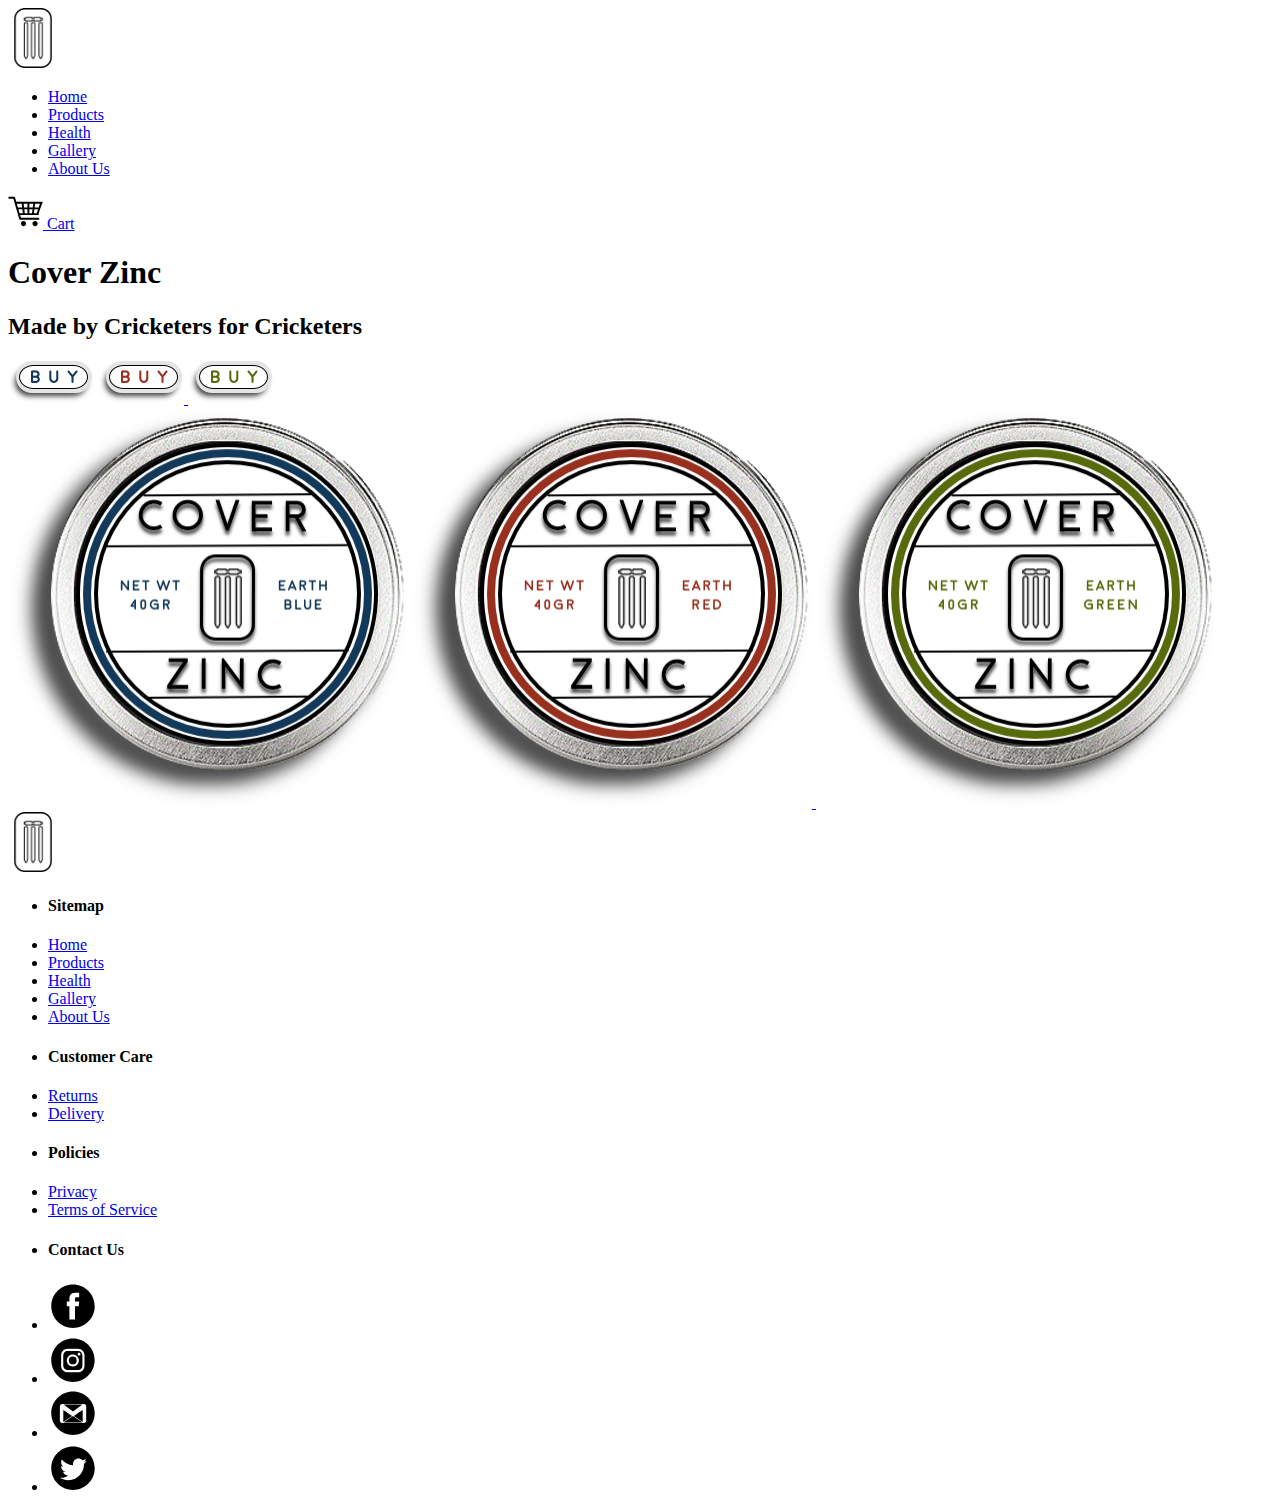
==== index.html @ f7d5c848 "First Draft" ====
<!DOCTYPE html>
<html lang="en">
	<head>
		<meta charset="utf-8" >
		<meta name="description" content="australia zinc company for cricket" >
		<title> Cover Zinc Company Home Page</title>
	</head>
	
	<body>
		<header id="home_header">
			<nav>
				<a href="index.html" title="Home Page">	<img src="icons/logo.svg" width="50" height="60" alt="Home" /></a> 	<!-- Greg Connolly-->
				<ul>
					<li><a href="index.html" title="Home Page">Home</a></li>
					<li><a href="products.html" title="Products Page">Products</a></li>
					<li><a href="health.html" title="Health Page">Health</a></li>
					<li><a href="gallery.html" title="Gallery Page">Gallery</a></li>
					<li><a href="about.html" title="About us Page">About Us</a></li>
				</ul>
				<div>
					<a href="cart.html" title="Cart Page">
						<img src="icons/cart.svg" width="35" height="35" alt="shopping cart" />
						Cart
					</a>
				</div>
			</nav>
			<h1>Cover Zinc</h1>
			<h2>Made by Cricketers for Cricketers</h2>
		</header>
		
		<section id="home_section">
			<div>
				<a href="cart.html"><img src="images/blue_buy.png" width="86" height="44" alt="buy" /></a> 		<!-- Greg Connolly-->
				<a href="cart.html"><img src="images/red_buy.png" width="86" height="44" alt="buy" />	</a> 		<!-- Greg Connolly-->
				<a href="cart.html"><img src="images/green_buy.png" width="86" height="44" alt="buy" /></a>		<!-- Greg Connolly-->
			</div>
			<div>
				<a href="products.html">	<img src="images/blue_tin.png" width="400" height="400" alt="Earth Blue Product.png" /></a>		<!-- Greg Connolly-->
				<a href="products.html">	<img src="images/red_tin.png" width="400" height="400" alt="Earth Red Product.png" />	</a>		<!-- Greg Connolly-->
				<a href="products.html">	<img src="images/green_tin.png" width="400" height="400" alt="Earth Green Product.png" /></a>	<!-- Greg Connolly-->
			</div>
		</section>
<!--Comment tag  -->		
		<footer>
			<a href="index.html" title="Home Page">	
			<img src="icons/logo.svg" width="50" height="60" alt="Home" />
			</a>
			<ul class="ul_footer">
				<li><h4>Sitemap</h4></li>
				<li><a href="index.html" title="Home Page">Home</a></li>
				<li><a href="products.html" title="Products Page">Products</a></li>
				<li><a href="health.html" title="Health Page">Health</a></li>
				<li><a href="gallery.html" title="Gallery Page">Gallery</a></li>
				<li><a href="about.html" title="About us Page">About Us</a></li>
			</ul>
			<ul class="ul_footer">
				<li><h4>Customer Care</h4></li>
				<li><a href="information.html#returns">Returns</a></li>
				<li><a href="information.html#delivery">Delivery</a></li>
			</ul>
			<ul class="ul_footer">
				<li><h4>Policies</h4></li>
				<li><a href="information.html#privacy">Privacy</a></li>
				<li><a href="information.html#terms_of_service">Terms of Service</a></li>
			</ul>
			<ul class="ul_footer">
				<li><h4>Contact Us</h4></li>
				<li><a href="sorry.html"><img src="icons/facebook.svg" width="50" height="50" alt="facebook" /></a></li> 		<!-- Morphix Design Studio 2017 https://picons.me/download-social.php -->
				<li><a href="sorry.html"><img src="icons/instagram.svg" width="50" height="50" alt="instagram" /></a></li> 	<!-- Morphix Design Studio 2017 https://picons.me/download-social.php -->
				<li><a href="sorry.html"><img src="icons/mail.svg" width="50" height="50" alt="email" /></a></li> 				<!-- Morphix Design Studio 2017 https://picons.me/download-social.php -->
				<li><a href="sorry.html"><img src="icons/twitter.svg" width="50" height="50" alt="twitter" /></a></li> 		<!-- Morphix Design Studio 2017 https://picons.me/download-social.php -->
			</ul>
		</footer>
	</body>
</html>
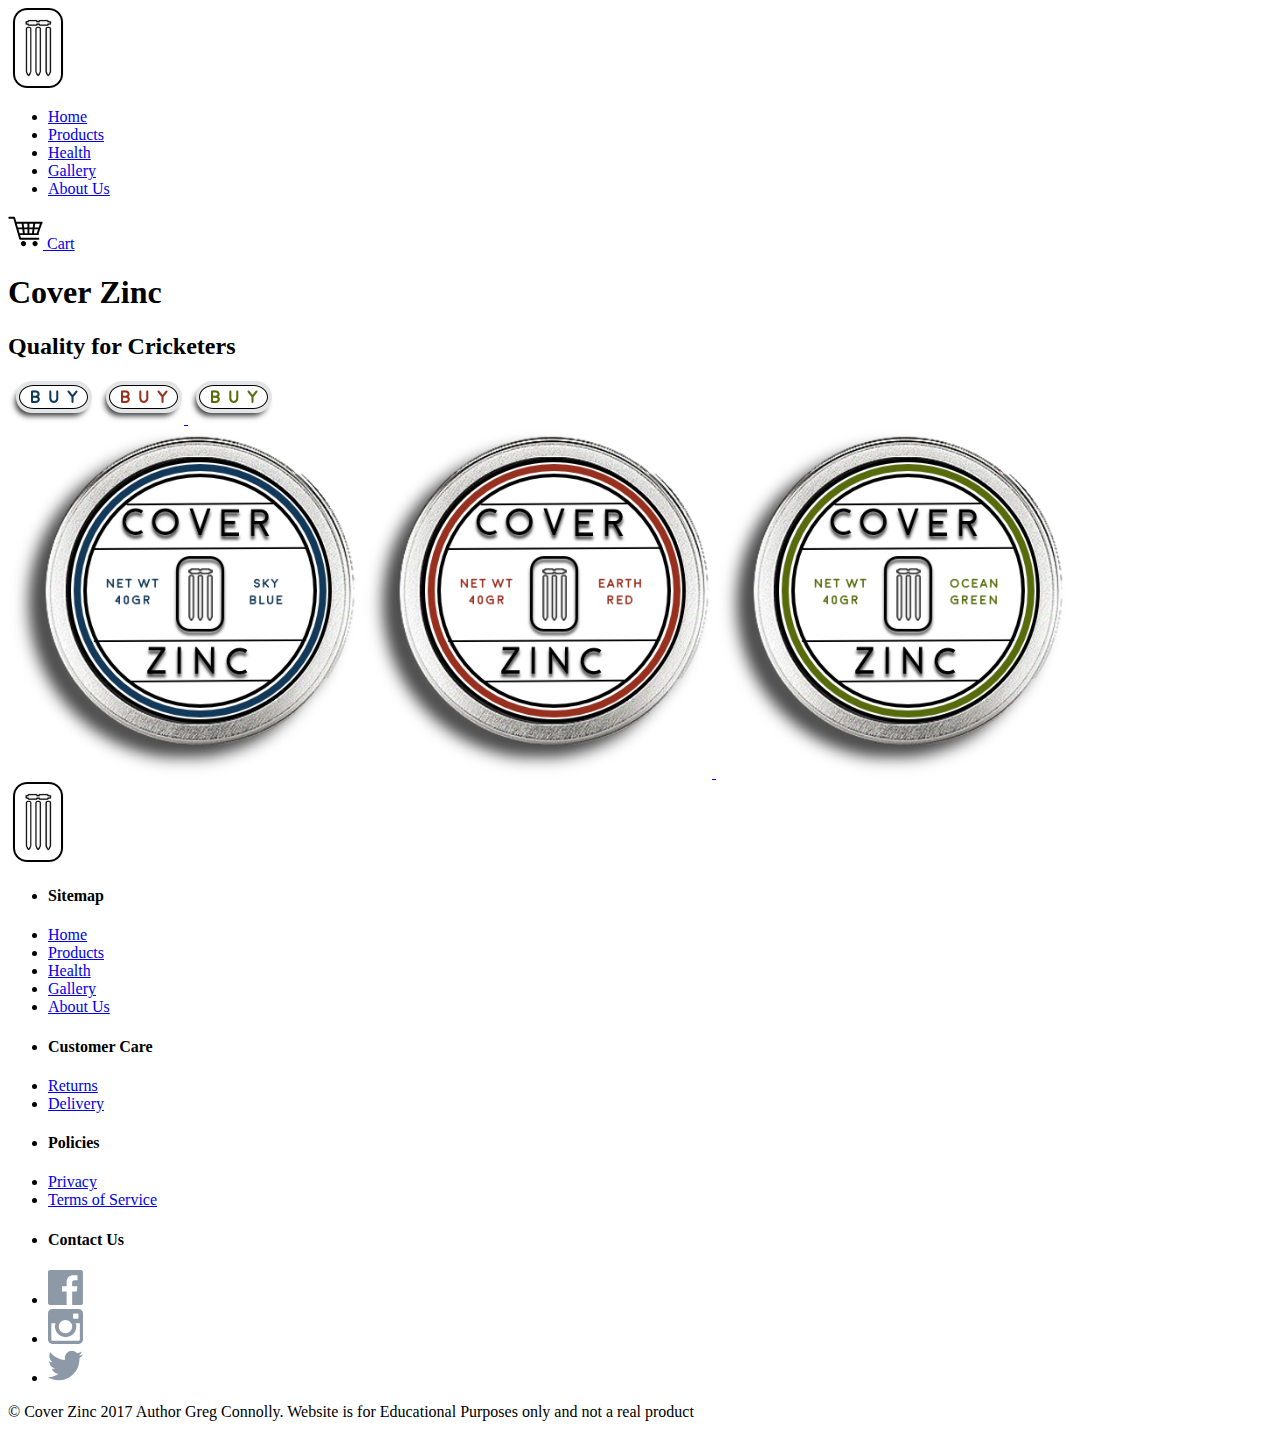
==== commit f322504a: "Final Draft of Website" ====
--- a/index.html
+++ b/index.html
@@ -1,15 +1,25 @@
-<!DOCTYPE html>
-<html lang="en">
+<!DOCTYPE html><!--
+/* Copyright Greg Connolly 2017.  This website was create for Cutin University School of Design for subject DIG 251
+* It is used for educational purposes only. Permission to copy, modify or use this software is permitted under creative commons 
+* licence for all uses so long as author credit is given.
+-->
+
+<html lang="en"> <!-- setting language as English -->
 	<head>
-		<meta charset="utf-8" >
+		<meta charset="utf-8" > <!-- meta data tags -->
 		<meta name="description" content="australia zinc company for cricket" >
 		<title> Cover Zinc Company Home Page</title>
+		<!-- <link rel="stylesheet" type="text/css" href="css/main.css" /> Link to css style sheet -->
 	</head>
 	
 	<body>
-		<header id="home_header">
-			<nav>
-				<a href="index.html" title="Home Page">	<img src="icons/logo.svg" width="50" height="60" alt="Home" /></a> 	<!-- Greg Connolly-->
+		<header id="home_header"> <!-- the header contains all of the nav bar and page headers throughout all pages.  background image will be through CSS)-->
+			<nav> <!-- nav tag contains the nav list -->
+				<div class="icon">
+					<a href="index.html" title="Home Page">	
+						<img src="icons/logo.svg" width="60" height="80" alt="Home" />
+					</a>
+				</div>	<!-- Copyright Greg Connolly 2017-->
 				<ul>
 					<li><a href="index.html" title="Home Page">Home</a></li>
 					<li><a href="products.html" title="Products Page">Products</a></li>
@@ -17,59 +27,61 @@
 					<li><a href="gallery.html" title="Gallery Page">Gallery</a></li>
 					<li><a href="about.html" title="About us Page">About Us</a></li>
 				</ul>
-				<div>
+				<div class="cart"> <!-- div tag to contain the cart icon + text for CSS styling (float to the right) -->
 					<a href="cart.html" title="Cart Page">
 						<img src="icons/cart.svg" width="35" height="35" alt="shopping cart" />
 						Cart
 					</a>
 				</div>
-			</nav>
-			<h1>Cover Zinc</h1>
-			<h2>Made by Cricketers for Cricketers</h2>
+			</nav> <!-- end of nav tag -->
+			<h1><strong>Cover</strong> Zinc</h1> 
+			<h2>Quality for Cricketers</h2>
 		</header>
 		
-		<section id="home_section">
-			<div>
-				<a href="cart.html"><img src="images/blue_buy.png" width="86" height="44" alt="buy" /></a> 		<!-- Greg Connolly-->
-				<a href="cart.html"><img src="images/red_buy.png" width="86" height="44" alt="buy" />	</a> 		<!-- Greg Connolly-->
-				<a href="cart.html"><img src="images/green_buy.png" width="86" height="44" alt="buy" /></a>		<!-- Greg Connolly-->
+		<section id="home_section"> <!-- section for content.  Home section id separate from other pages. Background image is through CSS. -->
+			<div id="product_buy"> <!-- div containing product images -->
+				<a href="cart.html"><img src="images/blue_buy.png" width="86" height="44" alt="buy" /></a> 		<!-- Copyright Greg Connolly 2017-->
+				<a href="cart.html"><img src="images/red_buy.png" width="86" height="44" alt="buy" />	</a> 		<!-- Copyright Greg Connolly 2017-->
+				<a href="cart.html"><img src="images/green_buy.png" width="86" height="44" alt="buy" /></a>		<!-- Copyright Greg Connolly 2017-->
 			</div>
-			<div>
-				<a href="products.html">	<img src="images/blue_tin.png" width="400" height="400" alt="Earth Blue Product.png" /></a>		<!-- Greg Connolly-->
-				<a href="products.html">	<img src="images/red_tin.png" width="400" height="400" alt="Earth Red Product.png" />	</a>		<!-- Greg Connolly-->
-				<a href="products.html">	<img src="images/green_tin.png" width="400" height="400" alt="Earth Green Product.png" /></a>	<!-- Greg Connolly-->
+			<div id="product_image"> <!-- div contain add to cart symbols to be align below product images -->
+				<a href="products.html">	<img src="images/blue_tin.png" width="350" height="350" alt="Earth Blue Product.png" /></a>		<!-- Copyright Greg Connolly 2017-->
+				<a href="products.html">	<img src="images/red_tin.png" width="350" height="350" alt="Earth Red Product.png" />	</a>		<!-- Copyright Greg Connolly 2017-->
+				<a href="products.html">	<img src="images/green_tin.png" width="350" height="350" alt="Earth Green Product.png" /></a>		<!-- Copyright Greg Connolly 2017-->
 			</div>
-		</section>
-<!--Comment tag  -->		
-		<footer>
-			<a href="index.html" title="Home Page">	
-			<img src="icons/logo.svg" width="50" height="60" alt="Home" />
+		</section> <!-- end of content section -->
+
+		<footer> <!-- footer tag.  this section is the same for all of the pages -->
+			<a href="index.html" title="Home Page">	 <!-- logo clickable anchor returns user to home page -->
+			<img id="footer_logo" src="icons/logo.svg" width="60" height="80" alt="Home" />
 			</a>
-			<ul class="ul_footer">
-				<li><h4>Sitemap</h4></li>
-				<li><a href="index.html" title="Home Page">Home</a></li>
-				<li><a href="products.html" title="Products Page">Products</a></li>
-				<li><a href="health.html" title="Health Page">Health</a></li>
-				<li><a href="gallery.html" title="Gallery Page">Gallery</a></li>
-				<li><a href="about.html" title="About us Page">About Us</a></li>
-			</ul>
-			<ul class="ul_footer">
-				<li><h4>Customer Care</h4></li>
-				<li><a href="information.html#returns">Returns</a></li>
-				<li><a href="information.html#delivery">Delivery</a></li>
-			</ul>
-			<ul class="ul_footer">
-				<li><h4>Policies</h4></li>
-				<li><a href="information.html#privacy">Privacy</a></li>
-				<li><a href="information.html#terms_of_service">Terms of Service</a></li>
-			</ul>
-			<ul class="ul_footer">
-				<li><h4>Contact Us</h4></li>
-				<li><a href="sorry.html"><img src="icons/facebook.svg" width="50" height="50" alt="facebook" /></a></li> 		<!-- Morphix Design Studio 2017 https://picons.me/download-social.php -->
-				<li><a href="sorry.html"><img src="icons/instagram.svg" width="50" height="50" alt="instagram" /></a></li> 	<!-- Morphix Design Studio 2017 https://picons.me/download-social.php -->
-				<li><a href="sorry.html"><img src="icons/mail.svg" width="50" height="50" alt="email" /></a></li> 				<!-- Morphix Design Studio 2017 https://picons.me/download-social.php -->
-				<li><a href="sorry.html"><img src="icons/twitter.svg" width="50" height="50" alt="twitter" /></a></li> 		<!-- Morphix Design Studio 2017 https://picons.me/download-social.php -->
-			</ul>
+			<div id="flexbox_footer">
+				<ul class="ul_footer"> <!-- first list for sitemap. the class ul_footer is for CSS styling as they are all the same.-->
+					<li><h4>Sitemap</h4></li>
+					<li><a href="index.html" title="Home Page">Home</a></li>
+					<li><a href="products.html" title="Products Page">Products</a></li>
+					<li><a href="health.html" title="Health Page">Health</a></li>
+					<li><a href="gallery.html" title="Gallery Page">Gallery</a></li>
+					<li><a href="about.html" title="About us Page">About Us</a></li>
+				</ul>
+				<ul class="ul_footer"> <!-- second list for customer care information -->
+					<li><h4>Customer Care</h4></li>
+					<li><a href="information.html#returns">Returns</a></li>
+					<li><a href="information.html#delivery">Delivery</a></li>
+				</ul>
+				<ul class="ul_footer"> <!-- third list for policy information -->
+					<li><h4>Policies</h4></li>
+					<li><a href="information.html#privacy">Privacy</a></li>
+					<li><a href="information.html#terms_of_service">Terms of Service</a></li>
+				</ul>
+				<ul class="ul_footer"> <!-- final list for social medial contact links -->
+					<li><h4>Contact Us</h4></li>
+					<li class="icon_float"><a href="sorry.html"><img src="icons/facebook.svg" width="35" height="35" alt="facebook" /></a></li> 		<!-- Morphix Design Studio 2017 https://picons.me/download-social.php -->
+					<li class="icon_float"><a href="sorry.html"><img src="icons/instagram.svg" width="35" height="35" alt="instagram" /></a></li> 	<!-- Morphix Design Studio 2017 https://picons.me/download-social.php -->
+					<li class="icon_float"><a href="sorry.html"><img src="icons/twitter.svg" width="35" height="35" alt="twitter" /></a></li> 		<!-- Morphix Design Studio 2017 https://picons.me/download-social.php -->
+				</ul>
+			</div>
+			<p id="p_footer">&copy; Cover Zinc 2017 Author Greg Connolly.  Website is for Educational Purposes only and not a real product</p> <!-- copyright disclaimer -->
 		</footer>
 	</body>
 </html>
--- a/css/main.css
+++ b/css/main.css
@@ -0,0 +1,284 @@
+/********** major layout and backgrounds ********/
+
+body {
+	margin: 0 auto;
+	font: normal 100% "coves", moon, sans-serif;
+	width: 100%;
+	min-width: 1080px;
+	
+}
+
+header {
+	background-image: url(../images/header_background.jpeg);
+	background-size: 100%;
+	background-position: center;
+	position: relative;
+		
+}	
+	
+.secondary_header {
+	background-image: url(../images/header_background.jpeg);
+	
+}
+
+footer {
+	clear: both;
+	border-top: 5px solid;
+	border-top-color: black;
+	box-shadow: 0px -7px 5px rgba(0, 0, 0, 0.68);
+}
+
+
+
+/******** header and nav layout styling *********/
+
+#home_header {
+	height: 720px;
+	border-bottom: 5px solid;
+	border-bottom-color: black;
+	box-shadow: 0px 7px 5px rgba(0, 0, 0, 0.68);
+}
+
+
+.icon {
+	float: left;
+	padding: 0;
+	position: absolute;
+	left: 10px;
+	bottom: 10%;
+	
+
+	
+}
+
+.cart {
+	margin: auto;
+	position: absolute;
+	right: 10px;
+	bottom: 40%;
+	width: 120px;	
+}	
+
+.cart a {
+	position: absolute;
+	content: center;
+	color: white;
+	bottom: 40%;	
+}
+
+.cart a img {
+	margin-right: 7px;
+}
+
+/********** use nav to centre location of list **********/
+
+nav {
+	text-transform: uppercase;
+	text-shadow: -2px 2px 2px rgba (0, 0, 0, 0.65);
+	text-decoration: none;
+	font-size: 20px;
+	font-weight: bold;
+	height: 115px;
+	position: relative;
+}
+
+nav ul {
+	width: 70%;
+	padding-left: 10px;
+	position: absolute;
+	bottom: 40%;
+	left:80px ;
+	margin: auto;
+		
+}
+
+nav ul li {
+	float: left;
+	list-style-type: none;
+	display: block;
+	width: 20%;
+		
+
+}
+
+/********** content section styling for home page*********/
+
+#home_section {
+	background-image: url(../images/white_background.png);
+	background-size: 30%;
+	background-repeat: repeat;
+	
+}
+
+#product_buy {
+	width: 100%;
+	display: -webkit-flex;
+	display: flex;
+	-webkit-justify-content:space-around;
+	justify-content: space-around;
+}
+
+#product_buy a{
+	margin: 70px auto 0px auto;
+}
+
+#product_image {
+	clear: both;
+	width: 100%;
+	display: -webkit-flex;
+	display: flex;
+	-webkit-justify-content:space-around;
+	justify-content: space-around;
+		
+}
+
+#product_image a{
+	margin: 10px auto 90px auto;
+		
+}
+
+#product_image a img {
+	margin-right: 30px; /*this is just to adjust for the image shadow which skewed the centre */
+}
+
+/*********** secondary content styling ***********/
+
+.secondary_section {
+	background-image: url(../images/white_background.png);
+	background-size: 30%;
+	background-repeat: repeat;
+	
+}
+
+
+
+/******** secondary header styling *********/
+
+.secondary_header {
+	border-bottom: 5px solid;
+	border-bottom-color: black;
+	box-shadow: 0px 7px 5px rgba(0, 0, 0, 0.68);
+}
+
+.secondary_title_container {
+	clear: both;
+	height: 110px;
+	padding: 20px;
+	
+}
+
+.secondary_title {
+	text-align: left;
+	margin: auto;
+	position: relative;
+}
+
+/********* footer styling **********/
+
+footer {
+	background-color: rgb(51, 51, 51);
+	color: rgb(224, 224, 224);
+	
+}
+
+#footer_logo {
+	float: left;
+	margin-left: 20px;
+	margin-top: 30px;
+}
+
+#flexbox_footer {
+	width: 90%;
+	display: -webkit-flex;
+	display: flex;
+	-webkit-justify-content:space-around;
+	justify-content: space-around;
+	
+}
+
+.ul_footer{
+	margin: 0px auto;
+	padding: 0px;
+	width: 300px;
+		
+}
+.ul_footer li {
+	color: rgb(224, 224, 224);
+	list-style-type: none;
+	font-size: 18px;
+	text-transform: uppercase;
+	
+}
+
+.icon_float {
+	float: left;
+	
+}
+
+.icon_float img {
+		margin: 0px 10px;
+}
+
+
+
+/********* global font and styling **********/
+
+h1 {
+	font-family: coves, moon, sans-serif;
+	font-weight: normal;
+	font-size: 72px;
+	letter-spacing: 2.5rem;
+	color: black;
+	clear: both;
+	position: absolute;
+	top: 32%;
+	text-align: center;
+	width: 100%;
+	margin: auto;
+	text-transform: uppercase;
+	text-shadow: -2px 2px 4px rgba(0, 0, 0, 0.65);
+}
+
+h2 {
+	font-family: coves, moon, sans-serif;
+	font-weight: normal;
+	font-size: 14px;
+	letter-spacing: 1em;
+	color: black;
+	clear: both;
+	position: absolute;
+	top: 45%;
+	text-align: center;
+	width: 100%;
+	margin: auto;
+	text-shadow: -2px 2px 2px rgba(0, 0, 0, 0.65);
+
+}
+
+h4 {
+	font-family: moon,"coves", sans-serif;
+	font-weight: normal;
+	font-size: 24px;
+	margin: 30px 5px 10px 0px;
+}
+
+p {
+	font-size: 1em;
+	text-shadow: 2px 0 2px #000000;
+}
+
+/* anchor responsive global styling */
+
+a:link {
+	color: black;
+	text-decoration: none;
+}
+
+a:visited {
+	color: rgb(84, 33, 137);
+	
+}
+
+a:hover {
+	color: rgba(0, 0, 0, .30);
+}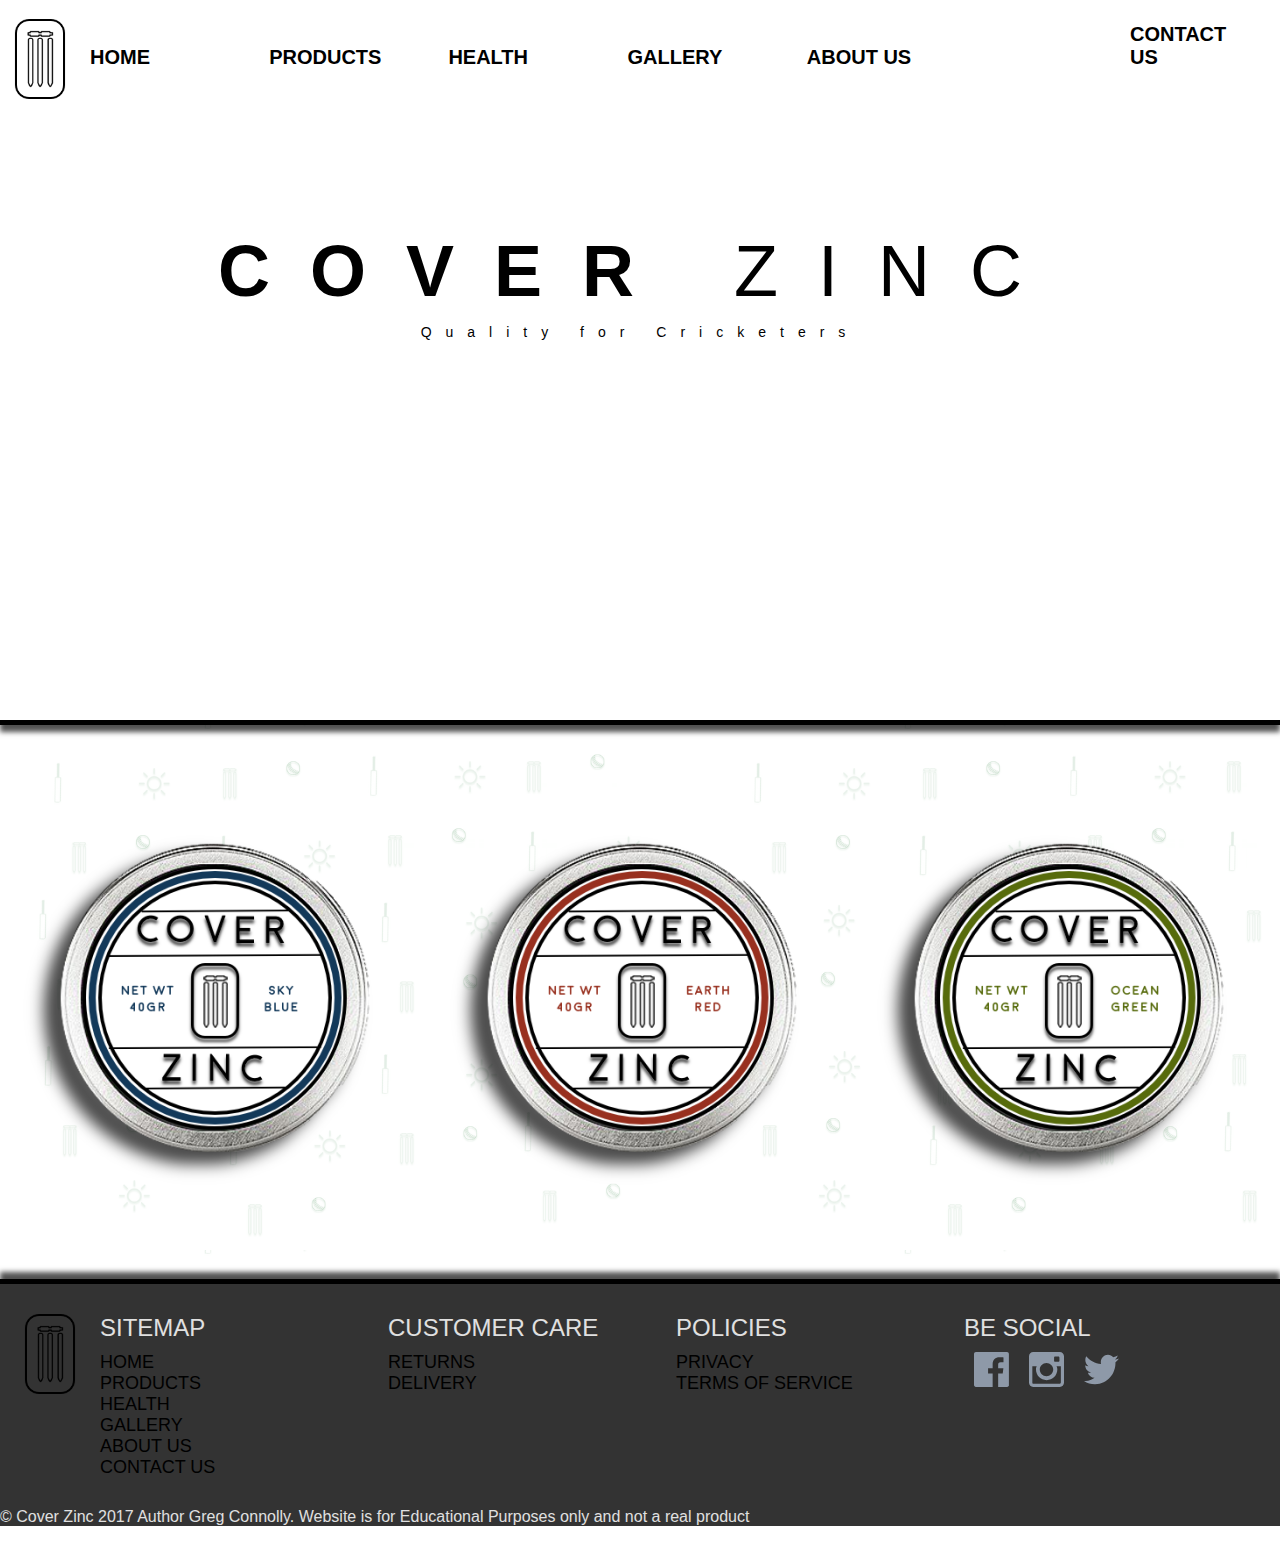
==== commit 3bd8a838: "Assignment 3" ====
--- a/index.html
+++ b/index.html
@@ -1,5 +1,5 @@
 <!DOCTYPE html><!--
-/* Copyright Greg Connolly 2017.  This website was create for Cutin University School of Design for subject DIG 251
+/* Copyright Greg Connolly 2017.  This website was create for Curtin University School of Design for subject DIG 251
 * It is used for educational purposes only. Permission to copy, modify or use this software is permitted under creative commons 
 * licence for all uses so long as author credit is given.
 -->
@@ -9,7 +9,7 @@
 		<meta charset="utf-8" > <!-- meta data tags -->
 		<meta name="description" content="australia zinc company for cricket" >
 		<title> Cover Zinc Company Home Page</title>
-		<!-- <link rel="stylesheet" type="text/css" href="css/main.css" /> Link to css style sheet -->
+		<link rel="stylesheet" type="text/css" href="css/main.css" /> <!-- Link to css style sheet -->
 	</head>
 	
 	<body>
@@ -27,11 +27,8 @@
 					<li><a href="gallery.html" title="Gallery Page">Gallery</a></li>
 					<li><a href="about.html" title="About us Page">About Us</a></li>
 				</ul>
-				<div class="cart"> <!-- div tag to contain the cart icon + text for CSS styling (float to the right) -->
-					<a href="cart.html" title="Cart Page">
-						<img src="icons/cart.svg" width="35" height="35" alt="shopping cart" />
-						Cart
-					</a>
+				<div class="contact"> <!-- div tag to float to the right in CSS styling  -->
+					<a href="contact.html" title="Contact Us Page">Contact Us	</a>
 				</div>
 			</nav> <!-- end of nav tag -->
 			<h1><strong>Cover</strong> Zinc</h1> 
@@ -39,12 +36,7 @@
 		</header>
 		
 		<section id="home_section"> <!-- section for content.  Home section id separate from other pages. Background image is through CSS. -->
-			<div id="product_buy"> <!-- div containing product images -->
-				<a href="cart.html"><img src="images/blue_buy.png" width="86" height="44" alt="buy" /></a> 		<!-- Copyright Greg Connolly 2017-->
-				<a href="cart.html"><img src="images/red_buy.png" width="86" height="44" alt="buy" />	</a> 		<!-- Copyright Greg Connolly 2017-->
-				<a href="cart.html"><img src="images/green_buy.png" width="86" height="44" alt="buy" /></a>		<!-- Copyright Greg Connolly 2017-->
-			</div>
-			<div id="product_image"> <!-- div contain add to cart symbols to be align below product images -->
+			<div id="product_image"> <!-- div contain add to buy symbols to be align below product images -->
 				<a href="products.html">	<img src="images/blue_tin.png" width="350" height="350" alt="Earth Blue Product.png" /></a>		<!-- Copyright Greg Connolly 2017-->
 				<a href="products.html">	<img src="images/red_tin.png" width="350" height="350" alt="Earth Red Product.png" />	</a>		<!-- Copyright Greg Connolly 2017-->
 				<a href="products.html">	<img src="images/green_tin.png" width="350" height="350" alt="Earth Green Product.png" /></a>		<!-- Copyright Greg Connolly 2017-->
@@ -63,6 +55,7 @@
 					<li><a href="health.html" title="Health Page">Health</a></li>
 					<li><a href="gallery.html" title="Gallery Page">Gallery</a></li>
 					<li><a href="about.html" title="About us Page">About Us</a></li>
+					<li><a href="contact.html" title="Contact Us Page">Contact Us</a></li>
 				</ul>
 				<ul class="ul_footer"> <!-- second list for customer care information -->
 					<li><h4>Customer Care</h4></li>
@@ -75,15 +68,14 @@
 					<li><a href="information.html#terms_of_service">Terms of Service</a></li>
 				</ul>
 				<ul class="ul_footer"> <!-- final list for social medial contact links -->
-					<li><h4>Contact Us</h4></li>
-					<li class="icon_float"><a href="sorry.html"><img src="icons/facebook.svg" width="35" height="35" alt="facebook" /></a></li> 		<!-- Morphix Design Studio 2017 https://picons.me/download-social.php -->
-					<li class="icon_float"><a href="sorry.html"><img src="icons/instagram.svg" width="35" height="35" alt="instagram" /></a></li> 	<!-- Morphix Design Studio 2017 https://picons.me/download-social.php -->
-					<li class="icon_float"><a href="sorry.html"><img src="icons/twitter.svg" width="35" height="35" alt="twitter" /></a></li> 		<!-- Morphix Design Studio 2017 https://picons.me/download-social.php -->
+					<li><h4>Be Social</h4></li>
+					<li class="icon_float"><a href="http://www.facebook.com"><img src="icons/facebook.svg" width="35" height="35" alt="facebook" /></a></li> 		<!-- Morphix Design Studio 2017 https://picons.me/download-social.php -->
+					<li class="icon_float"><a href="http://instagram.com"><img src="icons/instagram.svg" width="35" height="35" alt="instagram" /></a></li> 	<!-- Morphix Design Studio 2017 https://picons.me/download-social.php -->
+					<li class="icon_float"><a href="http://twitter.com"><img src="icons/twitter.svg" width="35" height="35" alt="twitter" /></a></li> 		<!-- Morphix Design Studio 2017 https://picons.me/download-social.php -->
 				</ul>
 			</div>
 			<p id="p_footer">&copy; Cover Zinc 2017 Author Greg Connolly.  Website is for Educational Purposes only and not a real product</p> <!-- copyright disclaimer -->
-		</footer>
-	</body>
+		</footer>	</body>
 </html>
 
 
--- a/css/main.css
+++ b/css/main.css
@@ -5,7 +5,8 @@
 	font: normal 100% "coves", moon, sans-serif;
 	width: 100%;
 	min-width: 1080px;
-	
+	min-height: 100vh;
+		
 }
 
 header {
@@ -13,19 +14,18 @@
 	background-size: 100%;
 	background-position: center;
 	position: relative;
-		
+
 }	
 	
-.secondary_header {
-	background-image: url(../images/header_background.jpeg);
-	
-}
+
 
 footer {
 	clear: both;
 	border-top: 5px solid;
 	border-top-color: black;
 	box-shadow: 0px -7px 5px rgba(0, 0, 0, 0.68);
+	background-color: rgb(51, 51, 51);
+	color: rgb(224, 224, 224);
 }
 
 
@@ -51,30 +51,27 @@
 	
 }
 
-.cart {
-	margin: auto;
+.contact {
+	margin-right: 20px;
 	position: absolute;
 	right: 10px;
 	bottom: 40%;
 	width: 120px;	
 }	
 
-.cart a {
+.contact a {
 	position: absolute;
 	content: center;
 	color: white;
 	bottom: 40%;	
 }
 
-.cart a img {
-	margin-right: 7px;
-}
+
 
 /********** use nav to centre location of list **********/
 
 nav {
 	text-transform: uppercase;
-	text-shadow: -2px 2px 2px rgba (0, 0, 0, 0.65);
 	text-decoration: none;
 	font-size: 20px;
 	font-weight: bold;
@@ -105,30 +102,25 @@
 
 #home_section {
 	background-image: url(../images/white_background.png);
-	background-size: 30%;
+	background-size: 700px;
 	background-repeat: repeat;
-	
-}
-
-#product_buy {
+	padding-top: 100px;	
+	
+	
+}
+
+
+#product_buy a{
+	margin: 70px auto 0px auto;
+}
+
+#product_image {
+	clear: both;
 	width: 100%;
 	display: -webkit-flex;
 	display: flex;
 	-webkit-justify-content:space-around;
 	justify-content: space-around;
-}
-
-#product_buy a{
-	margin: 70px auto 0px auto;
-}
-
-#product_image {
-	clear: both;
-	width: 100%;
-	display: -webkit-flex;
-	display: flex;
-	-webkit-justify-content:space-around;
-	justify-content: space-around;
 		
 }
 
@@ -145,7 +137,7 @@
 
 .secondary_section {
 	background-image: url(../images/white_background.png);
-	background-size: 30%;
+	background-size: 700px;
 	background-repeat: repeat;
 	
 }
@@ -175,16 +167,12 @@
 
 /********* footer styling **********/
 
-footer {
-	background-color: rgb(51, 51, 51);
-	color: rgb(224, 224, 224);
-	
-}
+
+	
 
 #footer_logo {
 	float: left;
-	margin-left: 20px;
-	margin-top: 30px;
+	margin: 30px 20px 20px 20px;
 }
 
 #flexbox_footer {
@@ -193,6 +181,7 @@
 	display: flex;
 	-webkit-justify-content:space-around;
 	justify-content: space-around;
+	margin-bottom: 30px;
 	
 }
 
@@ -216,7 +205,7 @@
 }
 
 .icon_float img {
-		margin: 0px 10px;
+	margin: 0px 10px;
 }
 
 
@@ -236,7 +225,6 @@
 	width: 100%;
 	margin: auto;
 	text-transform: uppercase;
-	text-shadow: -2px 2px 4px rgba(0, 0, 0, 0.65);
 }
 
 h2 {
@@ -251,7 +239,7 @@
 	text-align: center;
 	width: 100%;
 	margin: auto;
-	text-shadow: -2px 2px 2px rgba(0, 0, 0, 0.65);
+	
 
 }
 
@@ -264,7 +252,7 @@
 
 p {
 	font-size: 1em;
-	text-shadow: 2px 0 2px #000000;
+	
 }
 
 /* anchor responsive global styling */
